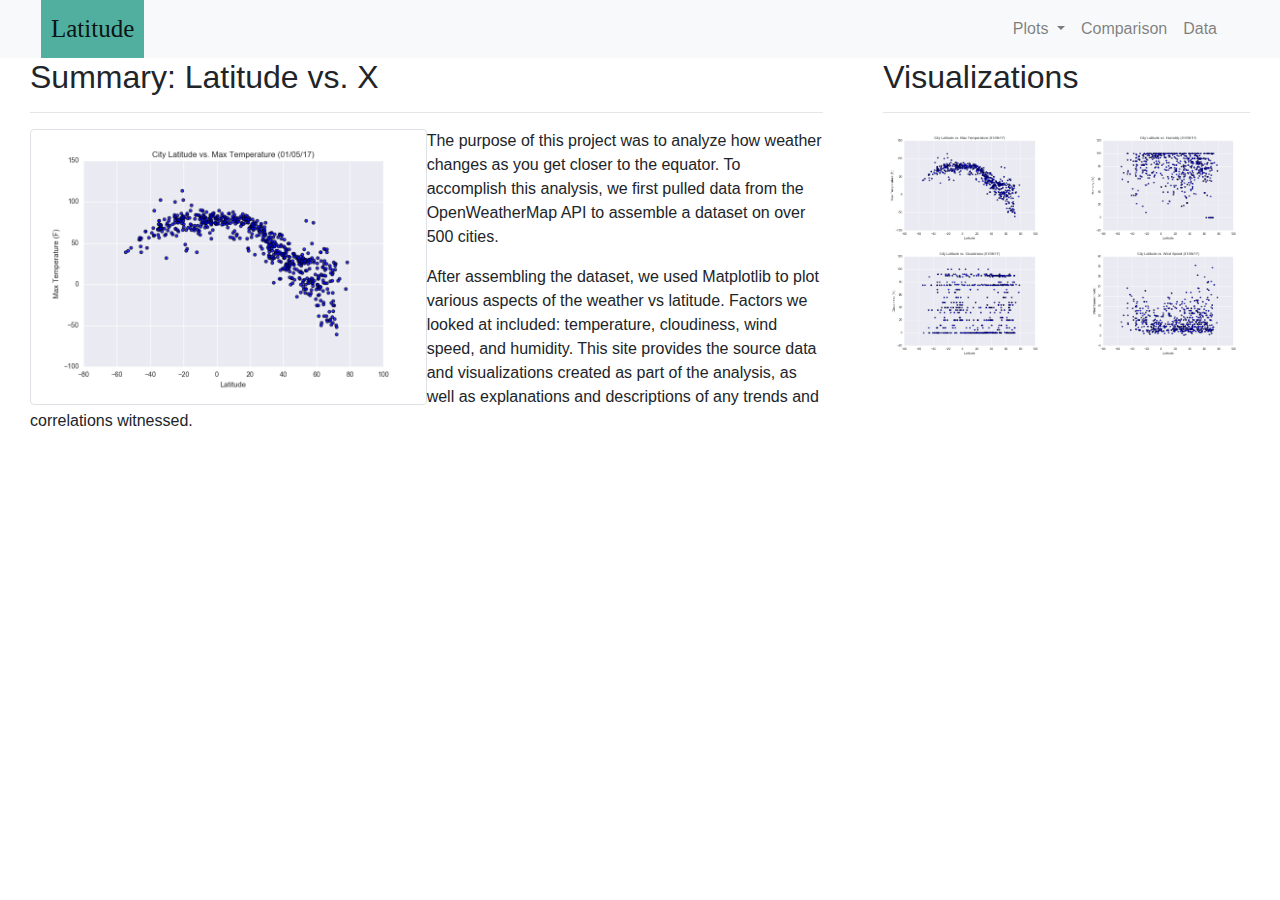
==== index.html @ 11c1d17f "created base empty html file for each page." ====
<!DOCTYPE html>
<html lang="en">
<head>
    <meta charset="UTF-8">
    <title>Summary</title>
    <link rel="stylesheet" href="https://maxcdn.bootstrapcdn.com/bootstrap/4.0.0/css/bootstrap.min.css" integrity="sha384-Gn5384xqQ1aoWXA+058RXPxPg6fy4IWvTNh0E263XmFcJlSAwiGgFAW/dAiS6JXm" crossorigin="anonymous">
    
    <script src="https://code.jquery.com/jquery-3.3.1.slim.min.js" integrity="sha384-q8i/X+965DzO0rT7abK41JStQIAqVgRVzpbzo5smXKp4YfRvH+8abtTE1Pi6jizo" crossorigin="anonymous"></script>
    <script src="https://cdnjs.cloudflare.com/ajax/libs/popper.js/1.14.7/umd/popper.min.js" integrity="sha384-UO2eT0CpHqdSJQ6hJty5KVphtPhzWj9WO1clHTMGa3JDZwrnQq4sF86dIHNDz0W1" crossorigin="anonymous"></script>
    <script src="https://stackpath.bootstrapcdn.com/bootstrap/4.3.1/js/bootstrap.min.js" integrity="sha384-JjSmVgyd0p3pXB1rRibZUAYoIIy6OrQ6VrjIEaFf/nJGzIxFDsf4x0xIM+B07jRM" crossorigin="anonymous"></script>
    
    <link rel="stylesheet" href="style.css">
    <title>Summary</title>
</head>


<body>

    <nav class="navbar navbar-expand-lg navbar-light bg-light">
        <div class="container-fluid">
          <a class="navbar-brand" href="index.html">Latitude</a>
          <button class="navbar-toggler" type="button" data-toggle="collapse" data-target="#navbarSupportedContent" aria-controls="navbarSupportedContent" aria-expanded="false" aria-label="Toggle navigation">
            <span class="navbar-toggler-icon"></span>
          </button>

          <div class="collapse navbar-collapse" id="navbarSupportedContent">
            <ul class="navbar-nav ml-auto">
              <li class="nav-item dropdown">
                <a class="nav-link dropdown-toggle" href="#" id="navbarDropdown" role="button" data-toggle="dropdown" aria-expanded="false">
                  Plots
                </a>
                <ul class="dropdown-menu dropdown-menu-right" aria-labelledby="navbarDropdown">
                  <li><a class="dropdown-item" href="max_temperature.html">Max Temperature</a></li>
                  <li><a class="dropdown-item" href="#">Humidity</a></li>
                  <li><a class="dropdown-item" href="#">Cloudiness</a></li>
                  <li><a class="dropdown-item" href="#">Wind Speed</a></li>
                </ul>
              </li>
              <li class="nav-item">
                <a class="nav-link" href="#">Comparison</a>
              <li class="nav-item">
                <a class="nav-link" href="#">Data</a>
              </li>
            </ul>
          </div>
        </div>
      </nav>
    <div class="container-fluid">
        <div class="row">
            <div class="col-sm-8">
                <div class="col-md-12">
                    <h2>Summary: Latitude vs. X</h2>
                    <hr>
                    <div class="thumbnail">
                        <img src="Resources/assets/images/Fig1.png" class="img-thumbnail float-left" width="50%" alt="Temperature">
                    </div>
                    <p>The purpose of this project was to analyze how weather changes as you get closer to the equator. To accomplish this analysis, we first pulled data from the OpenWeatherMap API to assemble a dataset on over 500 cities.</p>

                    <p>After assembling the dataset, we used Matplotlib to plot various aspects of the weather vs latitude. Factors we looked at included: temperature, cloudiness, wind speed, and humidity. This site provides the source data and visualizations created as part of the analysis, as well as explanations and descriptions of any trends and correlations witnessed.</p>
                </div>
                
            </div>
            <div class="col-sm-4">
                <div class="col-md-12">
                    <h2>Visualizations</h2>
                    <hr>
                    <div class="row">
                        <div class="col-3 col-md-6">
                            <a href="#"><img src="Resources/assets/images/Fig1.png" width="100%"  alt="temperature">
                            </a> 
                        </div>
                        <div class="col-3 col-md-6">
                            <a href="#"><img src="Resources/assets/images/Fig2.png" width="100%"  alt="humidity">
                            </a> 
                        </div>
                        <div class="col-3 col-md-6">
                            <a href="#"><img src="Resources/assets/images/Fig3.png" width="100%"  alt="cloudiness">
                            </a> 
                        </div>
                        <div class="col-3 col-md-6">
                            <a href="#"><img src="Resources/assets/images/Fig4.png" width="100%"  alt="wind speed">
                            </a> 
                        </div>

                    </div>
                </div>
            </div>
          </div>
      </div>

</body>
</html>
---- style.css ----
/* navbar styling*/
a.navbar-brand{
    margin-left: 10px;
    padding: 10px;
    background-color: rgb(81, 175, 160);
    font-family: 'Times New Roman', Times, serif;
    font-size: 25px;
}


/* navbar styling*/
.navbar{
    padding-top:0px;
    padding-bottom: 0px;
    padding-right:40px;
}

.nav-item.dropdown.show {
    background-color: #ddd;
}

.dropdown-menu {
    margin: 0;
}
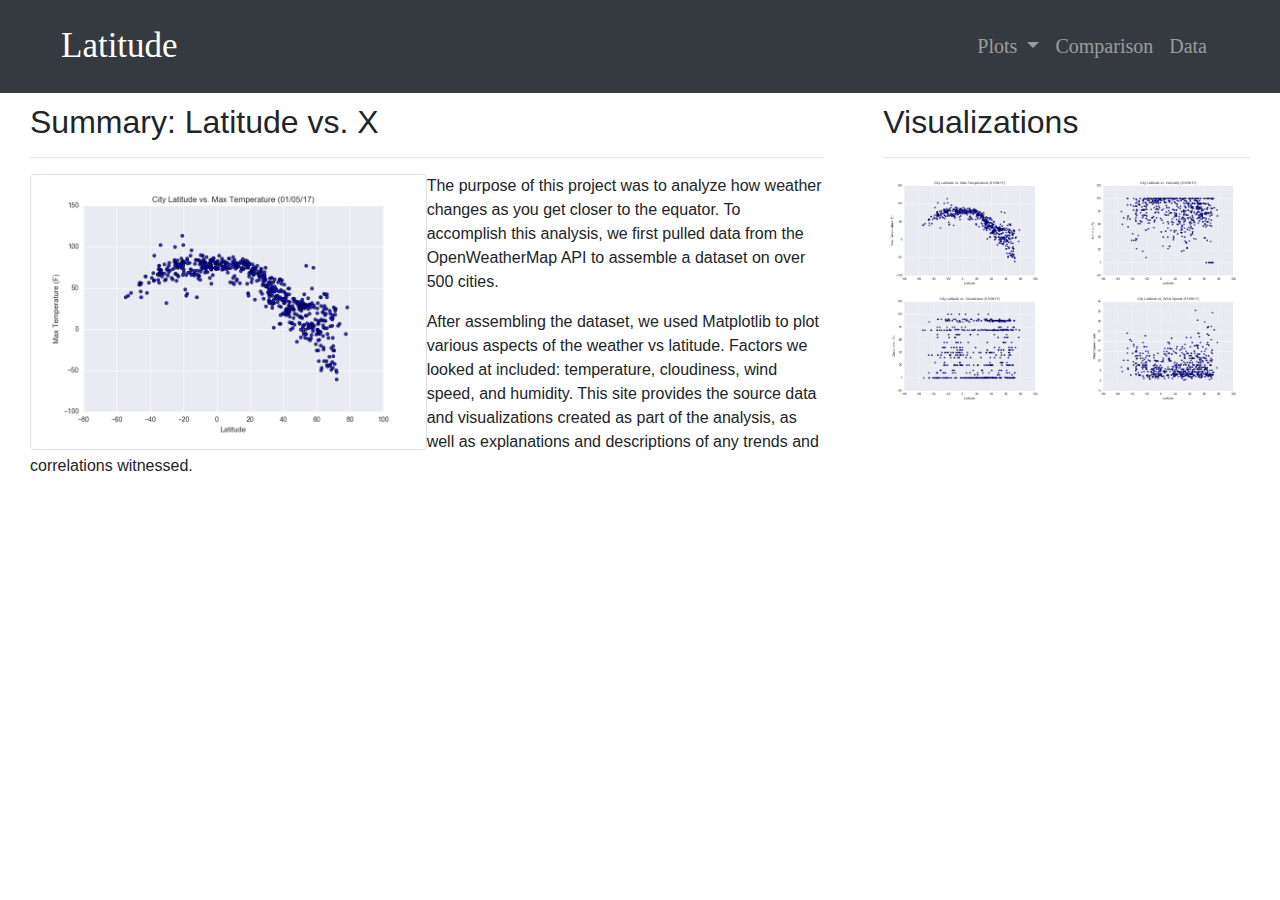
==== commit fa0cfdfc: "added css styling." ====
--- a/index.html
+++ b/index.html
@@ -16,7 +16,7 @@
 
 <body>
 
-    <nav class="navbar navbar-expand-lg navbar-light bg-light">
+    <nav class="navbar navbar-expand-lg navbar-dark bg-dark">
         <div class="container-fluid">
           <a class="navbar-brand" href="index.html">Latitude</a>
           <button class="navbar-toggler" type="button" data-toggle="collapse" data-target="#navbarSupportedContent" aria-controls="navbarSupportedContent" aria-expanded="false" aria-label="Toggle navigation">
@@ -31,15 +31,15 @@
                 </a>
                 <ul class="dropdown-menu dropdown-menu-right" aria-labelledby="navbarDropdown">
                   <li><a class="dropdown-item" href="max_temperature.html">Max Temperature</a></li>
-                  <li><a class="dropdown-item" href="#">Humidity</a></li>
-                  <li><a class="dropdown-item" href="#">Cloudiness</a></li>
-                  <li><a class="dropdown-item" href="#">Wind Speed</a></li>
+                  <li><a class="dropdown-item" href="humidity.html">Humidity</a></li>
+                  <li><a class="dropdown-item" href="cloudiness.html">Cloudiness</a></li>
+                  <li><a class="dropdown-item" href="wind_speed.html">Wind Speed</a></li>
                 </ul>
               </li>
               <li class="nav-item">
-                <a class="nav-link" href="#">Comparison</a>
+                <a class="nav-link" href="comparisons.html">Comparison</a>
               <li class="nav-item">
-                <a class="nav-link" href="#">Data</a>
+                <a class="nav-link" href="data.html">Data</a>
               </li>
             </ul>
           </div>
@@ -47,7 +47,7 @@
       </nav>
     <div class="container-fluid">
         <div class="row">
-            <div class="col-sm-8">
+            <div class="col-2 col-sm-4 col-md-8">
                 <div class="col-md-12">
                     <h2>Summary: Latitude vs. X</h2>
                     <hr>
@@ -58,27 +58,26 @@
 
                     <p>After assembling the dataset, we used Matplotlib to plot various aspects of the weather vs latitude. Factors we looked at included: temperature, cloudiness, wind speed, and humidity. This site provides the source data and visualizations created as part of the analysis, as well as explanations and descriptions of any trends and correlations witnessed.</p>
                 </div>
-                
             </div>
-            <div class="col-sm-4">
-                <div class="col-md-12">
+            <div class="col-sm-2 col-md-4">
+                <div class="col-sm-6 col-md-12">
                     <h2>Visualizations</h2>
                     <hr>
                     <div class="row">
                         <div class="col-3 col-md-6">
-                            <a href="#"><img src="Resources/assets/images/Fig1.png" width="100%"  alt="temperature">
+                            <a href="max_temperature.html"><img src="Resources/assets/images/Fig1.png" width="100%"  alt="temperature">
                             </a> 
                         </div>
                         <div class="col-3 col-md-6">
-                            <a href="#"><img src="Resources/assets/images/Fig2.png" width="100%"  alt="humidity">
+                            <a href="humidity.html"><img src="Resources/assets/images/Fig2.png" width="100%"  alt="humidity">
                             </a> 
                         </div>
                         <div class="col-3 col-md-6">
-                            <a href="#"><img src="Resources/assets/images/Fig3.png" width="100%"  alt="cloudiness">
+                            <a href="cloudiness.html"><img src="Resources/assets/images/Fig3.png" width="100%"  alt="cloudiness">
                             </a> 
                         </div>
                         <div class="col-3 col-md-6">
-                            <a href="#"><img src="Resources/assets/images/Fig4.png" width="100%"  alt="wind speed">
+                            <a href="wind_speed.html"><img src="Resources/assets/images/Fig4.png" width="100%"  alt="wind speed">
                             </a> 
                         </div>
 
--- a/style.css
+++ b/style.css
@@ -1,24 +1,34 @@
 /* navbar styling*/
 a.navbar-brand{
     margin-left: 10px;
-    padding: 10px;
-    background-color: rgb(81, 175, 160);
-    font-family: 'Times New Roman', Times, serif;
-    font-size: 25px;
+    padding: 20px;
+    font-family: Georgia, 'Times New Roman', Times, serif;
+    font-size: 35px;
 }
-
 
 /* navbar styling*/
 .navbar{
     padding-top:0px;
     padding-bottom: 0px;
-    padding-right:40px;
+    padding-right:50px;
+    margin-bottom: 10px;
+    font-size: 20px;
+    font-family: Georgia, 'Times New Roman', Times, serif;
 }
 
 .nav-item.dropdown.show {
-    background-color: #ddd;
+    background-color: rgb(141, 141, 141);
+    font-family: Georgia, 'Times New Roman', Times, serif;
 }
 
 .dropdown-menu {
     margin: 0;
+    background-color: rgb(197, 192, 192);
+    font-size: 20px;
+    font-family: Georgia, 'Times New Roman', Times, serif;
+}
+
+/* Container styling */
+.background {
+    background-color: rgb(187, 187, 187);
 }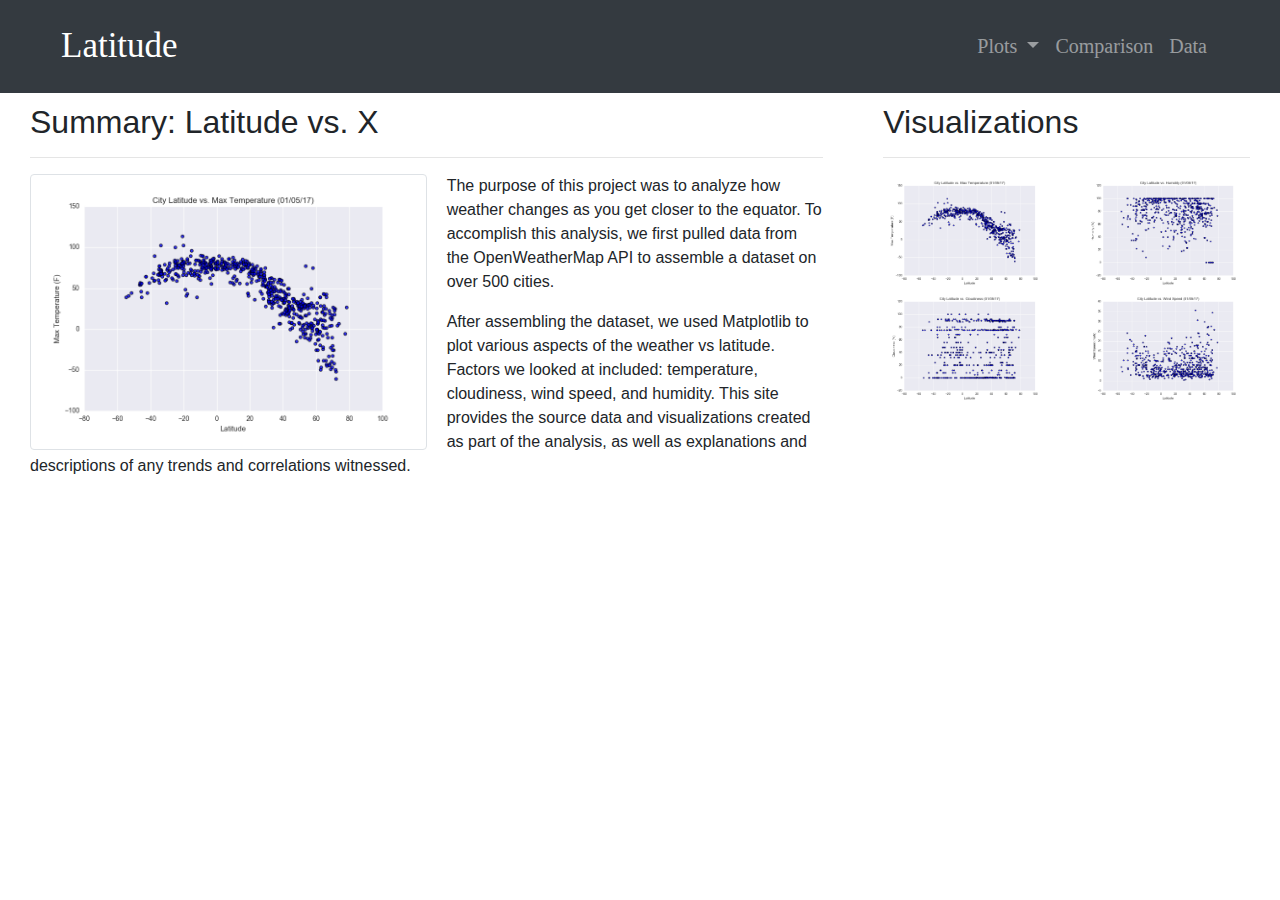
==== commit a5077de6: "added margin to image to separate text from images on landing page." ====
--- a/index.html
+++ b/index.html
@@ -45,7 +45,7 @@
           </div>
         </div>
       </nav>
-    <div class="container-fluid">
+    <div class="container-fluid gap-3">
         <div class="row">
             <div class="col-2 col-sm-4 col-md-8">
                 <div class="col-md-12">
@@ -54,7 +54,7 @@
                     <div class="thumbnail">
                         <img src="Resources/assets/images/Fig1.png" class="img-thumbnail float-left" width="50%" alt="Temperature">
                     </div>
-                    <p>The purpose of this project was to analyze how weather changes as you get closer to the equator. To accomplish this analysis, we first pulled data from the OpenWeatherMap API to assemble a dataset on over 500 cities.</p>
+                    <p class=>The purpose of this project was to analyze how weather changes as you get closer to the equator. To accomplish this analysis, we first pulled data from the OpenWeatherMap API to assemble a dataset on over 500 cities.</p>
 
                     <p>After assembling the dataset, we used Matplotlib to plot various aspects of the weather vs latitude. Factors we looked at included: temperature, cloudiness, wind speed, and humidity. This site provides the source data and visualizations created as part of the analysis, as well as explanations and descriptions of any trends and correlations witnessed.</p>
                 </div>
--- a/style.css
+++ b/style.css
@@ -29,6 +29,7 @@
 }
 
 /* Container styling */
-.background {
-    background-color: rgb(187, 187, 187);
+.thumbnail img{
+    margin-right: 20px;
+    padding: 5px;
 }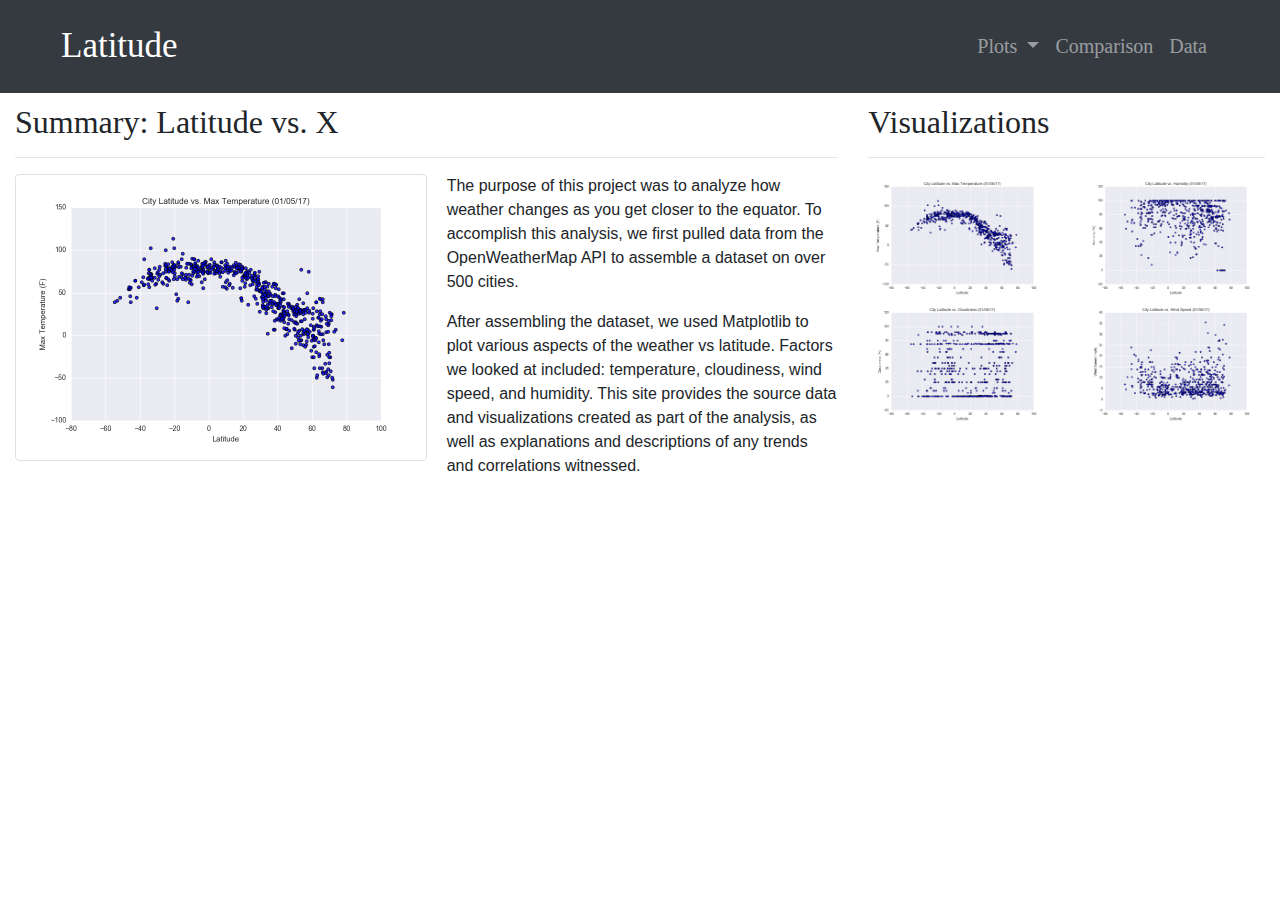
==== commit 2b2650e2: "cleaned up html in index file." ====
--- a/index.html
+++ b/index.html
@@ -4,10 +4,6 @@
     <meta charset="UTF-8">
     <title>Summary</title>
     <link rel="stylesheet" href="https://maxcdn.bootstrapcdn.com/bootstrap/4.0.0/css/bootstrap.min.css" integrity="sha384-Gn5384xqQ1aoWXA+058RXPxPg6fy4IWvTNh0E263XmFcJlSAwiGgFAW/dAiS6JXm" crossorigin="anonymous">
-    
-    <script src="https://code.jquery.com/jquery-3.3.1.slim.min.js" integrity="sha384-q8i/X+965DzO0rT7abK41JStQIAqVgRVzpbzo5smXKp4YfRvH+8abtTE1Pi6jizo" crossorigin="anonymous"></script>
-    <script src="https://cdnjs.cloudflare.com/ajax/libs/popper.js/1.14.7/umd/popper.min.js" integrity="sha384-UO2eT0CpHqdSJQ6hJty5KVphtPhzWj9WO1clHTMGa3JDZwrnQq4sF86dIHNDz0W1" crossorigin="anonymous"></script>
-    <script src="https://stackpath.bootstrapcdn.com/bootstrap/4.3.1/js/bootstrap.min.js" integrity="sha384-JjSmVgyd0p3pXB1rRibZUAYoIIy6OrQ6VrjIEaFf/nJGzIxFDsf4x0xIM+B07jRM" crossorigin="anonymous"></script>
     
     <link rel="stylesheet" href="style.css">
     <title>Summary</title>
@@ -45,48 +41,47 @@
           </div>
         </div>
       </nav>
-    <div class="container-fluid gap-3">
+    <div class="container-fluid">
         <div class="row">
-            <div class="col-2 col-sm-4 col-md-8">
-                <div class="col-md-12">
-                    <h2>Summary: Latitude vs. X</h2>
-                    <hr>
-                    <div class="thumbnail">
-                        <img src="Resources/assets/images/Fig1.png" class="img-thumbnail float-left" width="50%" alt="Temperature">
-                    </div>
-                    <p class=>The purpose of this project was to analyze how weather changes as you get closer to the equator. To accomplish this analysis, we first pulled data from the OpenWeatherMap API to assemble a dataset on over 500 cities.</p>
+            <div class="col col-12 col-md-8">
+                <h2>Summary: Latitude vs. X</h2>
+                <hr>
+                <div class="thumbnail">
+                  <img src="Resources/assets/images/Fig1.png" class="img-thumbnail float-left" width="50%" alt="Temperature">
+                </div>
+                <p class=>The purpose of this project was to analyze how weather changes as you get closer to the equator. To accomplish this analysis, we first pulled data from the OpenWeatherMap API to assemble a dataset on over 500 cities.</p>
 
-                    <p>After assembling the dataset, we used Matplotlib to plot various aspects of the weather vs latitude. Factors we looked at included: temperature, cloudiness, wind speed, and humidity. This site provides the source data and visualizations created as part of the analysis, as well as explanations and descriptions of any trends and correlations witnessed.</p>
+                <p>After assembling the dataset, we used Matplotlib to plot various aspects of the weather vs latitude. Factors we looked at included: temperature, cloudiness, wind speed, and humidity. This site provides the source data and visualizations created as part of the analysis, as well as explanations and descriptions of any trends and correlations witnessed.</p>
+            </div>
+            <div class="col col-12 col-md-4">
+                <h2>Visualizations</h2>
+                <hr>
+                <div class="row">
+                  <div class="col col-3 col-md-6">
+                    <a href="max_temperature.html"><img src="Resources/assets/images/Fig1.png" width="100%"  alt="temperature">
+                    </a> 
+                  </div>
+                  <div class="col col-3 col-md-6">
+                    <a href="humidity.html"><img src="Resources/assets/images/Fig2.png" width="100%"  alt="humidity">
+                    </a> 
+                  </div>
+                  <div class="col col-3 col-md-6">
+                    <a href="cloudiness.html"><img src="Resources/assets/images/Fig3.png" width="100%"  alt="cloudiness">
+                    </a> 
+                  </div>
+                  <div class="col col-3 col-md-6">
+                    <a href="wind_speed.html"><img src="Resources/assets/images/Fig4.png" width="100%"  alt="wind speed">
+                    </a> 
+                  </div>
+
                 </div>
             </div>
-            <div class="col-sm-2 col-md-4">
-                <div class="col-sm-6 col-md-12">
-                    <h2>Visualizations</h2>
-                    <hr>
-                    <div class="row">
-                        <div class="col-3 col-md-6">
-                            <a href="max_temperature.html"><img src="Resources/assets/images/Fig1.png" width="100%"  alt="temperature">
-                            </a> 
-                        </div>
-                        <div class="col-3 col-md-6">
-                            <a href="humidity.html"><img src="Resources/assets/images/Fig2.png" width="100%"  alt="humidity">
-                            </a> 
-                        </div>
-                        <div class="col-3 col-md-6">
-                            <a href="cloudiness.html"><img src="Resources/assets/images/Fig3.png" width="100%"  alt="cloudiness">
-                            </a> 
-                        </div>
-                        <div class="col-3 col-md-6">
-                            <a href="wind_speed.html"><img src="Resources/assets/images/Fig4.png" width="100%"  alt="wind speed">
-                            </a> 
-                        </div>
-
-                    </div>
-                </div>
-            </div>
-          </div>
+        </div>
       </div>
-
+      <script src="https://code.jquery.com/jquery-3.3.1.slim.min.js" integrity="sha384-q8i/X+965DzO0rT7abK41JStQIAqVgRVzpbzo5smXKp4YfRvH+8abtTE1Pi6jizo" crossorigin="anonymous"></script>
+      <script src="https://cdnjs.cloudflare.com/ajax/libs/popper.js/1.14.7/umd/popper.min.js" integrity="sha384-UO2eT0CpHqdSJQ6hJty5KVphtPhzWj9WO1clHTMGa3JDZwrnQq4sF86dIHNDz0W1" crossorigin="anonymous"></script>
+      <script src="https://stackpath.bootstrapcdn.com/bootstrap/4.3.1/js/bootstrap.min.js" integrity="sha384-JjSmVgyd0p3pXB1rRibZUAYoIIy6OrQ6VrjIEaFf/nJGzIxFDsf4x0xIM+B07jRM" crossorigin="anonymous"></script>
+      
 </body>
 </html>
 
--- a/style.css
+++ b/style.css
@@ -32,4 +32,8 @@
 .thumbnail img{
     margin-right: 20px;
     padding: 5px;
+}
+
+h2 {
+    font-family: Georgia, 'Times New Roman', Times, serif;
 }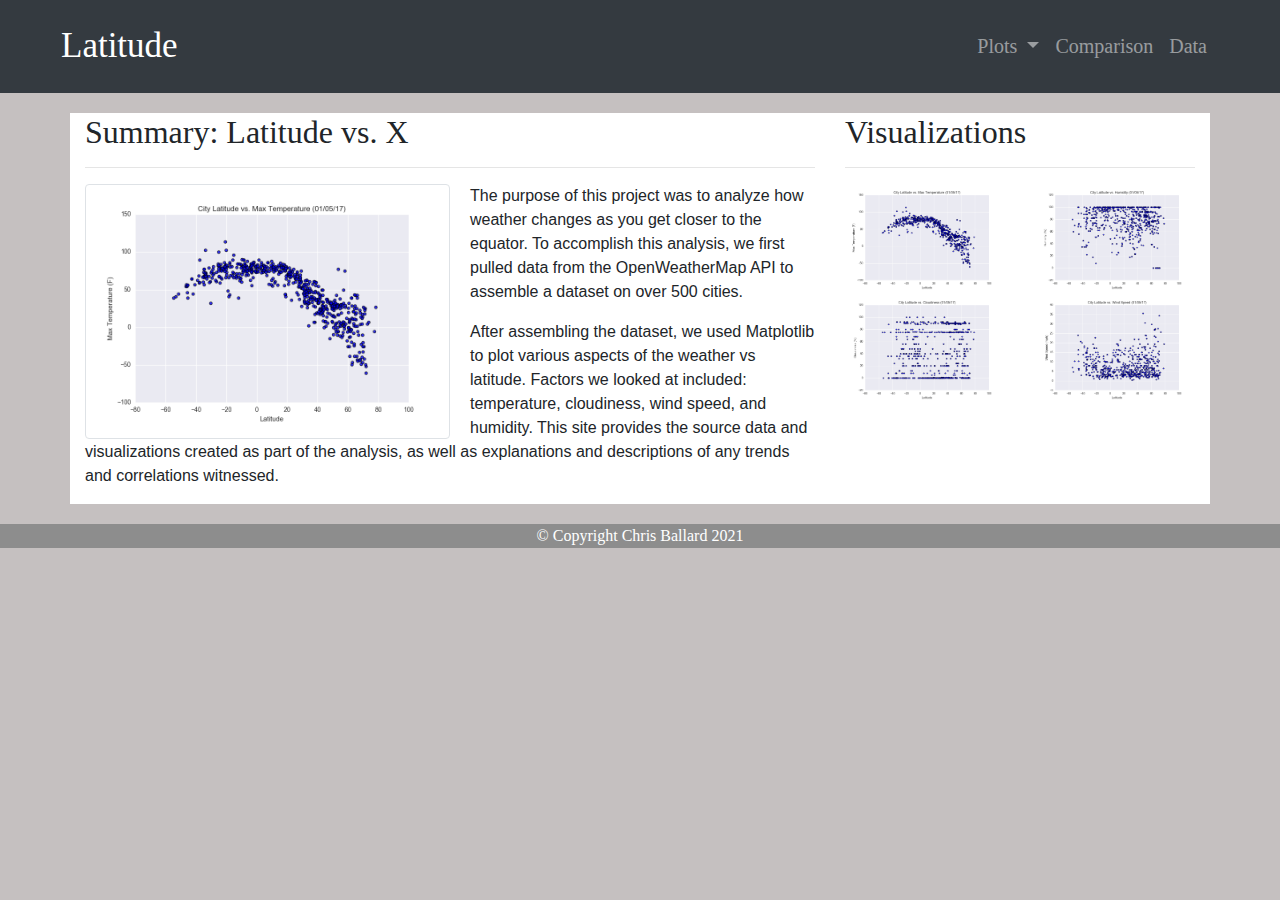
==== commit 317b85dd: "added foot and css style components." ====
--- a/index.html
+++ b/index.html
@@ -41,7 +41,7 @@
           </div>
         </div>
       </nav>
-    <div class="container-fluid">
+    <div class="container background">
         <div class="row">
             <div class="col col-12 col-md-8">
                 <h2>Summary: Latitude vs. X</h2>
@@ -78,6 +78,9 @@
             </div>
         </div>
       </div>
+      <div class="row">
+        <div class="col col-12 footer">© Copyright Chris Ballard 2021</div>
+      </div>
       <script src="https://code.jquery.com/jquery-3.3.1.slim.min.js" integrity="sha384-q8i/X+965DzO0rT7abK41JStQIAqVgRVzpbzo5smXKp4YfRvH+8abtTE1Pi6jizo" crossorigin="anonymous"></script>
       <script src="https://cdnjs.cloudflare.com/ajax/libs/popper.js/1.14.7/umd/popper.min.js" integrity="sha384-UO2eT0CpHqdSJQ6hJty5KVphtPhzWj9WO1clHTMGa3JDZwrnQq4sF86dIHNDz0W1" crossorigin="anonymous"></script>
       <script src="https://stackpath.bootstrapcdn.com/bootstrap/4.3.1/js/bootstrap.min.js" integrity="sha384-JjSmVgyd0p3pXB1rRibZUAYoIIy6OrQ6VrjIEaFf/nJGzIxFDsf4x0xIM+B07jRM" crossorigin="anonymous"></script>
--- a/style.css
+++ b/style.css
@@ -11,7 +11,7 @@
     padding-top:0px;
     padding-bottom: 0px;
     padding-right:50px;
-    margin-bottom: 10px;
+    margin-bottom: 20px;
     font-size: 20px;
     font-family: Georgia, 'Times New Roman', Times, serif;
 }
@@ -36,4 +36,22 @@
 
 h2 {
     font-family: Georgia, 'Times New Roman', Times, serif;
+}
+
+body {
+    background-color: rgb(197, 192, 192);
+}
+
+.background {
+    width: 100%;
+    min-height: 100%;
+    background-color: white;
+}
+
+.footer {
+    text-align: center;
+    background-color: rgb(141, 141, 141);
+    font-family: Georgia, 'Times New Roman', Times, serif;
+    color: white;
+    margin-top: 20px;
 }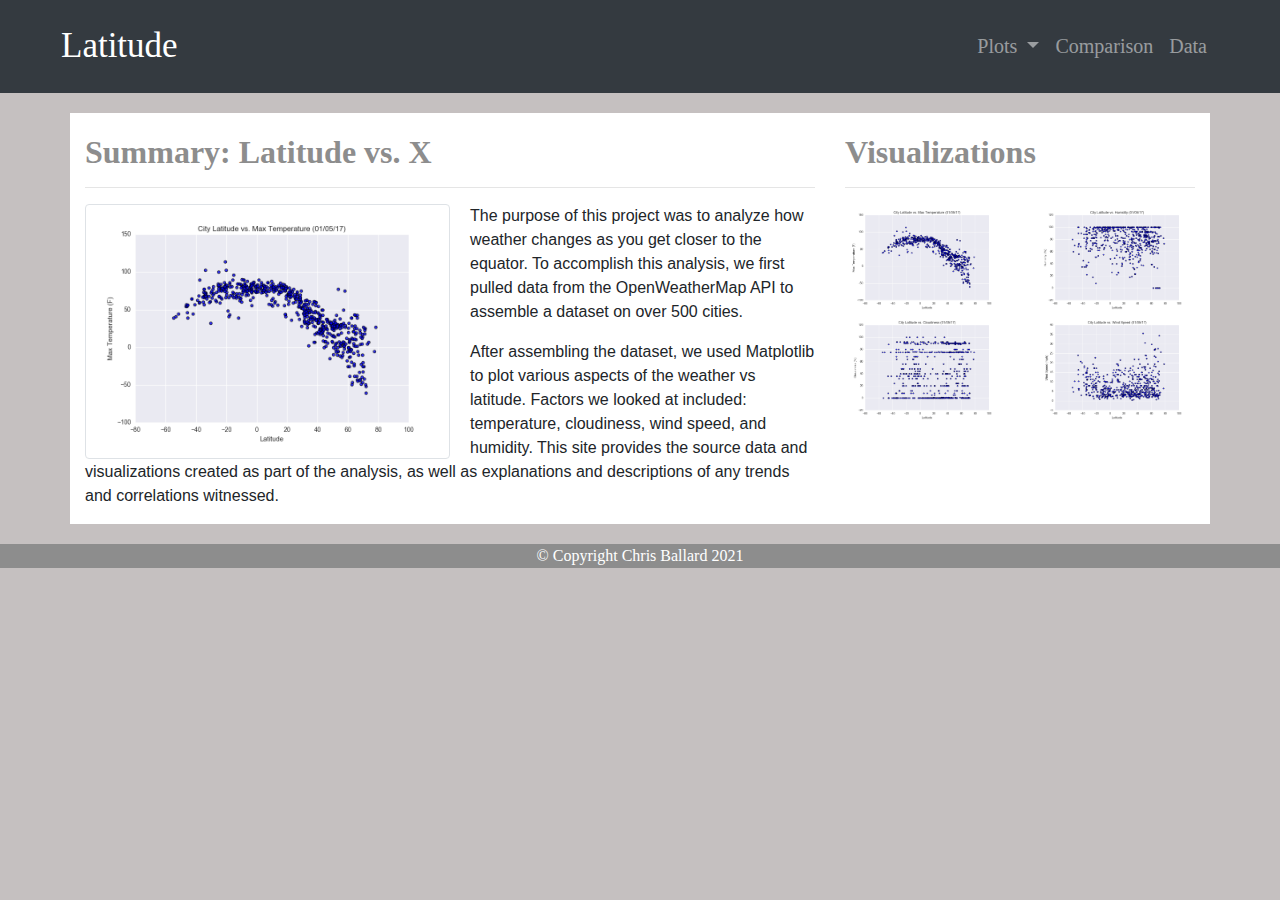
==== commit 9efa15cb: "added more style to css." ====
--- a/index.html
+++ b/index.html
@@ -41,19 +41,19 @@
           </div>
         </div>
       </nav>
-    <div class="container background">
+    <div class="container">
         <div class="row">
-            <div class="col col-12 col-md-8">
+            <div class="col col-12 col-md-8 background">
                 <h2>Summary: Latitude vs. X</h2>
                 <hr>
                 <div class="thumbnail">
                   <img src="Resources/assets/images/Fig1.png" class="img-thumbnail float-left" width="50%" alt="Temperature">
                 </div>
-                <p class=>The purpose of this project was to analyze how weather changes as you get closer to the equator. To accomplish this analysis, we first pulled data from the OpenWeatherMap API to assemble a dataset on over 500 cities.</p>
+                <p>The purpose of this project was to analyze how weather changes as you get closer to the equator. To accomplish this analysis, we first pulled data from the OpenWeatherMap API to assemble a dataset on over 500 cities.</p>
 
                 <p>After assembling the dataset, we used Matplotlib to plot various aspects of the weather vs latitude. Factors we looked at included: temperature, cloudiness, wind speed, and humidity. This site provides the source data and visualizations created as part of the analysis, as well as explanations and descriptions of any trends and correlations witnessed.</p>
             </div>
-            <div class="col col-12 col-md-4">
+            <div class="col col-12 col-md-4 background">
                 <h2>Visualizations</h2>
                 <hr>
                 <div class="row">
--- a/style.css
+++ b/style.css
@@ -36,6 +36,9 @@
 
 h2 {
     font-family: Georgia, 'Times New Roman', Times, serif;
+    font-weight: bold;
+    color:rgb(141, 141, 141);
+    padding-top: 20px;
 }
 
 body {
@@ -54,4 +57,25 @@
     font-family: Georgia, 'Times New Roman', Times, serif;
     color: white;
     margin-top: 20px;
+}
+
+.title {
+    text-align: center;
+    font-family: Georgia, 'Times New Roman', Times, serif;
+    font-size: 30px;
+    color: rgb(141, 141, 141);
+    font-weight: bold;
+}
+
+@media(max-width:767px){
+    .navbar.bg-light{
+        background-color: rgb(81, 175, 160)!important;    
+    }
+
+    .navbar-collapse{
+        background-color: #f8f9fa;
+    }
+    .navbar{
+        padding:inherit;
+    }
 }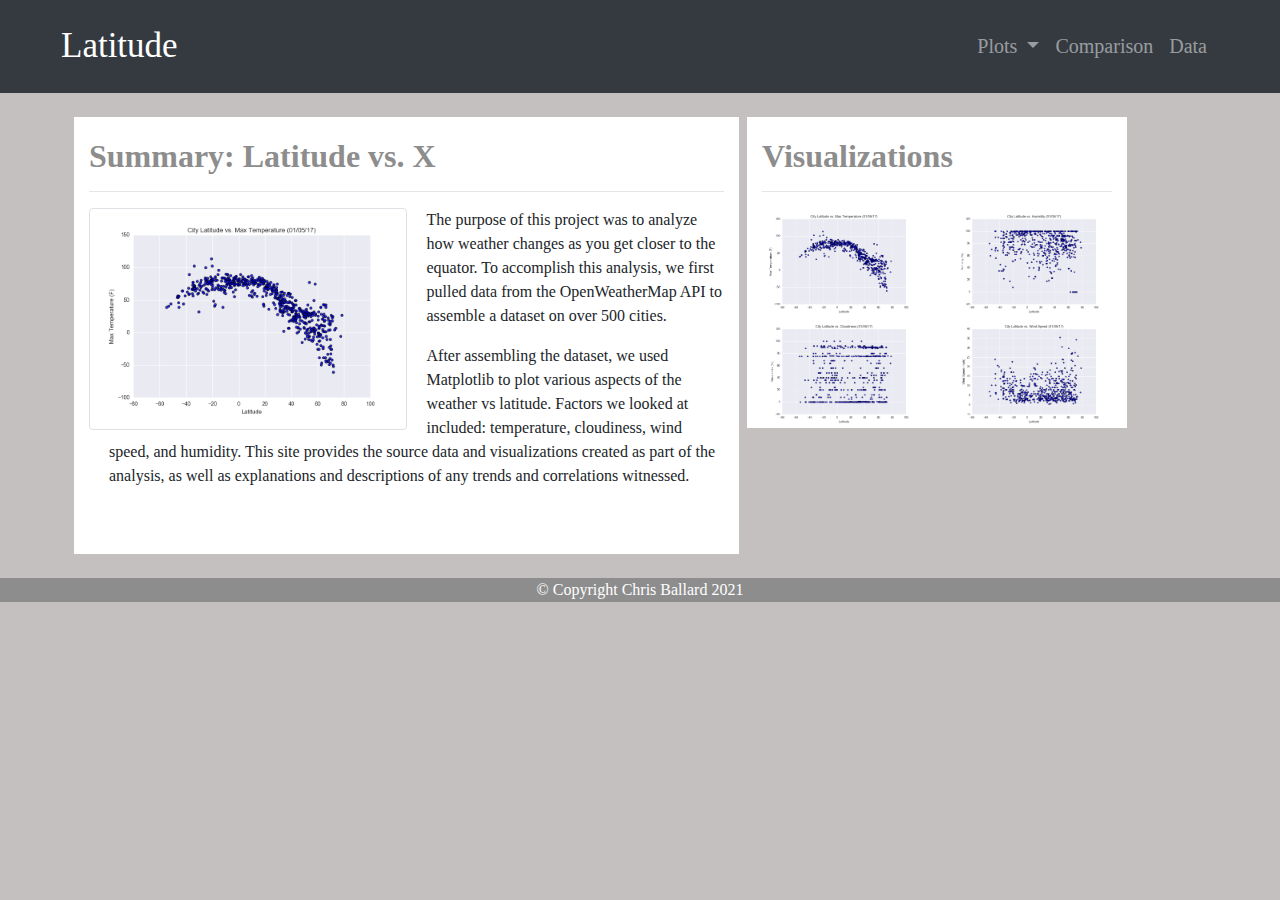
==== commit 767140da: "added more style to the page." ====
--- a/index.html
+++ b/index.html
@@ -2,6 +2,7 @@
 <html lang="en">
 <head>
     <meta charset="UTF-8">
+    <meta name="viewport" content="width=device-width, initial-scale=1, shrink-to-fit=no">
     <title>Summary</title>
     <link rel="stylesheet" href="https://maxcdn.bootstrapcdn.com/bootstrap/4.0.0/css/bootstrap.min.css" integrity="sha384-Gn5384xqQ1aoWXA+058RXPxPg6fy4IWvTNh0E263XmFcJlSAwiGgFAW/dAiS6JXm" crossorigin="anonymous">
     
@@ -43,17 +44,17 @@
       </nav>
     <div class="container">
         <div class="row">
-            <div class="col col-12 col-md-8 background">
+            <div class="col col-12 col-md-7 m-1 background">
                 <h2>Summary: Latitude vs. X</h2>
                 <hr>
                 <div class="thumbnail">
                   <img src="Resources/assets/images/Fig1.png" class="img-thumbnail float-left" width="50%" alt="Temperature">
                 </div>
-                <p>The purpose of this project was to analyze how weather changes as you get closer to the equator. To accomplish this analysis, we first pulled data from the OpenWeatherMap API to assemble a dataset on over 500 cities.</p>
+                <p class="paragraph">The purpose of this project was to analyze how weather changes as you get closer to the equator. To accomplish this analysis, we first pulled data from the OpenWeatherMap API to assemble a dataset on over 500 cities.</p>
 
-                <p>After assembling the dataset, we used Matplotlib to plot various aspects of the weather vs latitude. Factors we looked at included: temperature, cloudiness, wind speed, and humidity. This site provides the source data and visualizations created as part of the analysis, as well as explanations and descriptions of any trends and correlations witnessed.</p>
+                <p class="paragraph botpad">After assembling the dataset, we used Matplotlib to plot various aspects of the weather vs latitude. Factors we looked at included: temperature, cloudiness, wind speed, and humidity. This site provides the source data and visualizations created as part of the analysis, as well as explanations and descriptions of any trends and correlations witnessed.</p>
             </div>
-            <div class="col col-12 col-md-4 background">
+            <div class="col col-12 col-md-4 m-1 h-50 background">
                 <h2>Visualizations</h2>
                 <hr>
                 <div class="row">
--- a/style.css
+++ b/style.css
@@ -46,7 +46,7 @@
 }
 
 .background {
-    width: 100%;
+    /* width: 100%; */
     min-height: 100%;
     background-color: white;
 }
@@ -67,6 +67,11 @@
     font-weight: bold;
 }
 
+.paragraph {
+    font-family: Georgia, 'Times New Roman', Times, serif;
+    padding-left: 20px;
+}
+
 @media(max-width:767px){
     .navbar.bg-light{
         background-color: rgb(81, 175, 160)!important;    
@@ -78,4 +83,8 @@
     .navbar{
         padding:inherit;
     }
+}
+
+.botpad {
+    padding-bottom: 50px;
 }